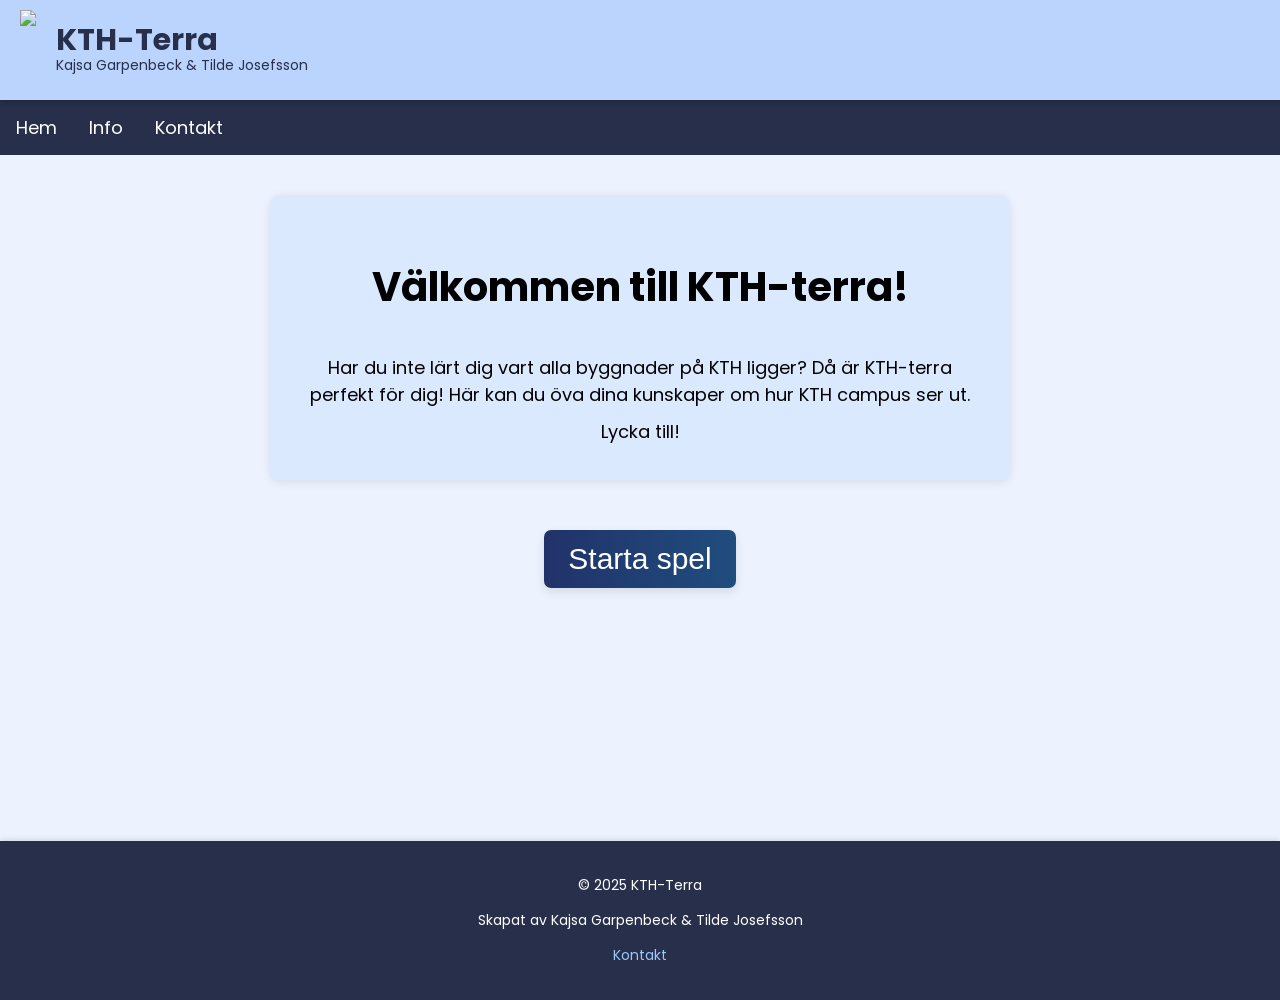
==== hem.html @ ac02c0ed "Lade till filerna index, hem, info och kontakt + cykel jpeg" ====
<!doctype html>
<html>
<head>
<meta charset="utf-8">
<title>KTH-terra</title>

<link href="https://fonts.googleapis.com/css2?family=Poppins:wght@400;600&display=swap" rel="stylesheet">

<style type="text/css">

    body {
        background-color: 	#edf3fe;
        font-family: 'Poppins', sans-serif;
        font-size: 18px;
        margin: 0;
        padding-top: 100px;
        min-height: 100vh; /* vh = viewport height */
        display: flex;
        flex-direction: column;

    }

    ul {
        list-style-type: none;
        margin: 0;
        padding: 0;
        overflow: hidden;
        background-color: #272f4b;
    }

    li {
        float: left;
    }
  
    li a {
        display: block;
        color: white;
        text-align: center;
        padding: 14px 16px;
        text-decoration: none;
    }
  
    li a:hover {
        background-color: #21213b;
    }

    .top-menu { /* Top menyn */
        position: fixed;
        top: 0;
        left: 0;
        height: 100px;
        width: 100%;
        background-color: #bbd4fe;
        display: flex;
        align-items: center;
        padding: 0 20px;
        z-index: 100; 
        box-shadow: 0 2px 5px rgba(0, 0, 0, 0.2); /* skugga för att avsilja menyn */
    }

    .top-menu h1 { /* Format för rubriker i top menyn */
        margin: 0;
        font-size: 30px;            
        line-height: 1.0;
        font-family: 'Oswald', sans-serif;
        color: #272f4b;
    }
        
    .top-menu img { /* Format för bilder i top menyn */
        height: 80px;
        margin-right: 20px;
    }

    .menu-text h1 {
        margin: 0;
        font-size: 30px;
        line-height: 1.0;
        font-family: 'Poppins', sans-serif;
        color: #272f4b;
    }
    
    .menu-text p {
        margin: 0;
        font-size: 14px;
        color: #272f4b;
    }

    .header { /* Format för rubriker*/
        padding: 10px;
        text-align: center;
        font-family: 'Poppins', sans-serif;
    }
  
    .header h1 { /* Format för rubriker med desing h1 */
        font-size: 40px;
        padding: 5px;
    }

    .header p { /* Format för brödtext */
        font-size: 18px;
        margin: 0 auto; 
        max-width: 700px;   
        text-align: center;   
        padding: 5px 5px;  
        font-family: 'Poppins', sans-serif;
    }

    .welcomeMessage {
        max-width: 700px;
        margin: 40px auto; 
        background-color: #dbe9ff; 
        padding: 20px; 
        border-radius: 10px; 
        box-shadow: 0 2px 10px rgba(0,0,0,0.1); 
        text-align: left;
    }

    #start-button {
        font-size: 30px;
        padding: 12px 24px;
        background: linear-gradient(to right, #213269, #204d7e);
        color: white;
        border: none;
        border-radius: 7px;
        cursor: pointer;
        box-shadow: 0 4px 10px rgba(0, 0, 0, 0.1);
        transition: transform 0.2s ease, box-shadow 0.2s ease;
    }
    
    #start-button:hover {
        transform: scale(1.15);
        box-shadow: 0 10px 30px rgba(0,0,0,0.15);
        background-color: #1b1f33; 
    } 

    #spel-ruta {
        width: 1000px;
        height: 700px;
        background-color: #bfdbf0;
        margin: 30px auto; /* auto = centrerad i mitten */
        border: 3px solid #272f4b; /* ram runt spelrutan */
        border-radius: 10px; /* rundande kanter */
    }

    .site-footer {
        padding: 20px;
        margin-top: auto;
        font-size: 14px;
        background-color: #272f4b;
        color: rgb(255, 255, 255);
        text-align: center;
        box-shadow: 0 -2px 5px rgba(0,0,0,0.1);
    
    }
      
    .site-footer a {
        color: #98c9f7;
        text-decoration: none;
    }
      
    /* Texten blir understrycken när den pekas på */
    .site-footer a:hover {
        text-decoration: underline;
    }
      

    /* Anpassad för mobil */
    @media screen and (max-width: 768px) { 
        .top-menu {
          flex-direction: column;
          height: auto;
          text-align: center;
        }
    }

    </style>
</head>

<body> 

  <!-- Länkar till menyn -->
    <ul>
        <li><a class="active" href="#" onclick="window.location.reload(); return false;">Hem</a></li>
        <li><a href="info.html">Info</a></li>
        <li><a href="kontakt.html">Kontakt</a></li>

    </ul>

  <!-- Top meny -->
    <div class="top-menu">
        <img src="KTH-logo.png.webp">
      <div class="menu-text">
        <h1>KTH-Terra</h1>
        <p>Kajsa Garpenbeck & Tilde Josefsson</p>
    </div>
    </div>
 
    <!-- Välkomstmeddelande -->
    <div class="welcomeMessage">
        <div class="header">
            <h1>Välkommen till KTH-terra!</h1>
            <p>Har du inte lärt dig vart alla byggnader på KTH ligger? Då är KTH-terra perfekt för dig! Här kan du öva dina kunskaper om hur KTH campus ser ut. </p>
            <p> Lycka till!</p>
        </div>
    </div>
    
    <!-- Startknapp -->
    <div class="start-container" style="text-align:center; margin-top: 10px;">
        <button id="start-button">Starta spel</button>
    </div>
   
    <div id="spel-ruta" style="display: none;"></div>

    <script src="https://cdn.jsdelivr.net/npm/phaser@3.60.0/dist/phaser.js"></script>
    <script src="Scenes/StartScene.js"></script>
    <script src="Scenes/GameScene.js"></script>
    <script src="Scenes/GameOverScene.js"></script>
    <script src="main.js" defer></script> 

    <script>
        function startGame() {
            const config = {
                type: Phaser.AUTO, /* använda phaser */
                parent: 'spel-ruta',
                scene: [StartScene, GameScene, GameOverScene], /* de olika scenerna */
                width: 1000, /* samma bredd och höjd som spelrutan */
                height: 800
            };

        }

        document.getElementById('start-button').addEventListener('click', function () {
            document.getElementById('spel-ruta').style.display = 'block';
            this.style.display = 'none'; /* göm knappet efter den har klickats på*/
            startGame(); /* använd funktionen som startar spelet */
        });

    </script>

    <!-- Footer -->
    <footer class="site-footer">
        <div class="footer-content">
          <p>&copy; 2025 KTH-Terra</p>
          <p>Skapat av Kajsa Garpenbeck & Tilde Josefsson</p></p>
          <p><a href=kontakt.html>Kontakt</a></p>
        </div>
      </footer>

</body>
</html>
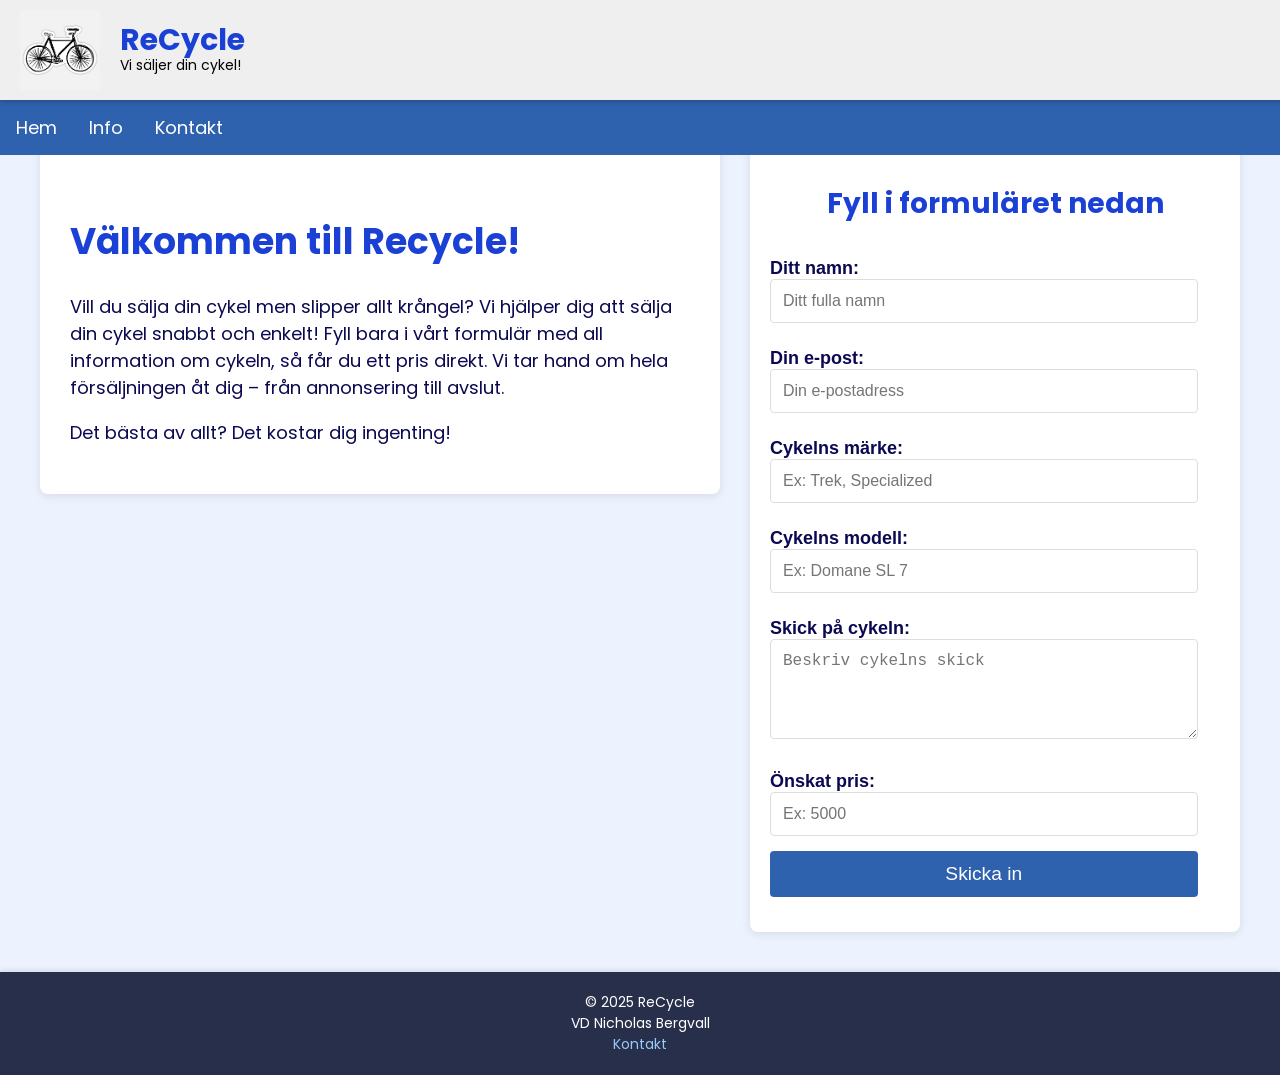
==== commit 035a0a68: "Skapade style.css och lade hela designen där, tog bort från respektive sida" ====
--- a/hem.html
+++ b/hem.html
@@ -2,247 +2,71 @@
 <html>
 <head>
 <meta charset="utf-8">
-<title>KTH-terra</title>
-
+<title>ReCycle - Vi köper din cykel</title>
 <link href="https://fonts.googleapis.com/css2?family=Poppins:wght@400;600&display=swap" rel="stylesheet">
-
-<style type="text/css">
-
-    body {
-        background-color: 	#edf3fe;
-        font-family: 'Poppins', sans-serif;
-        font-size: 18px;
-        margin: 0;
-        padding-top: 100px;
-        min-height: 100vh; /* vh = viewport height */
-        display: flex;
-        flex-direction: column;
-
-    }
-
-    ul {
-        list-style-type: none;
-        margin: 0;
-        padding: 0;
-        overflow: hidden;
-        background-color: #272f4b;
-    }
-
-    li {
-        float: left;
-    }
-  
-    li a {
-        display: block;
-        color: white;
-        text-align: center;
-        padding: 14px 16px;
-        text-decoration: none;
-    }
-  
-    li a:hover {
-        background-color: #21213b;
-    }
-
-    .top-menu { /* Top menyn */
-        position: fixed;
-        top: 0;
-        left: 0;
-        height: 100px;
-        width: 100%;
-        background-color: #bbd4fe;
-        display: flex;
-        align-items: center;
-        padding: 0 20px;
-        z-index: 100; 
-        box-shadow: 0 2px 5px rgba(0, 0, 0, 0.2); /* skugga för att avsilja menyn */
-    }
-
-    .top-menu h1 { /* Format för rubriker i top menyn */
-        margin: 0;
-        font-size: 30px;            
-        line-height: 1.0;
-        font-family: 'Oswald', sans-serif;
-        color: #272f4b;
-    }
-        
-    .top-menu img { /* Format för bilder i top menyn */
-        height: 80px;
-        margin-right: 20px;
-    }
-
-    .menu-text h1 {
-        margin: 0;
-        font-size: 30px;
-        line-height: 1.0;
-        font-family: 'Poppins', sans-serif;
-        color: #272f4b;
-    }
-    
-    .menu-text p {
-        margin: 0;
-        font-size: 14px;
-        color: #272f4b;
-    }
-
-    .header { /* Format för rubriker*/
-        padding: 10px;
-        text-align: center;
-        font-family: 'Poppins', sans-serif;
-    }
-  
-    .header h1 { /* Format för rubriker med desing h1 */
-        font-size: 40px;
-        padding: 5px;
-    }
-
-    .header p { /* Format för brödtext */
-        font-size: 18px;
-        margin: 0 auto; 
-        max-width: 700px;   
-        text-align: center;   
-        padding: 5px 5px;  
-        font-family: 'Poppins', sans-serif;
-    }
-
-    .welcomeMessage {
-        max-width: 700px;
-        margin: 40px auto; 
-        background-color: #dbe9ff; 
-        padding: 20px; 
-        border-radius: 10px; 
-        box-shadow: 0 2px 10px rgba(0,0,0,0.1); 
-        text-align: left;
-    }
-
-    #start-button {
-        font-size: 30px;
-        padding: 12px 24px;
-        background: linear-gradient(to right, #213269, #204d7e);
-        color: white;
-        border: none;
-        border-radius: 7px;
-        cursor: pointer;
-        box-shadow: 0 4px 10px rgba(0, 0, 0, 0.1);
-        transition: transform 0.2s ease, box-shadow 0.2s ease;
-    }
-    
-    #start-button:hover {
-        transform: scale(1.15);
-        box-shadow: 0 10px 30px rgba(0,0,0,0.15);
-        background-color: #1b1f33; 
-    } 
-
-    #spel-ruta {
-        width: 1000px;
-        height: 700px;
-        background-color: #bfdbf0;
-        margin: 30px auto; /* auto = centrerad i mitten */
-        border: 3px solid #272f4b; /* ram runt spelrutan */
-        border-radius: 10px; /* rundande kanter */
-    }
-
-    .site-footer {
-        padding: 20px;
-        margin-top: auto;
-        font-size: 14px;
-        background-color: #272f4b;
-        color: rgb(255, 255, 255);
-        text-align: center;
-        box-shadow: 0 -2px 5px rgba(0,0,0,0.1);
-    
-    }
-      
-    .site-footer a {
-        color: #98c9f7;
-        text-decoration: none;
-    }
-      
-    /* Texten blir understrycken när den pekas på */
-    .site-footer a:hover {
-        text-decoration: underline;
-    }
-      
-
-    /* Anpassad för mobil */
-    @media screen and (max-width: 768px) { 
-        .top-menu {
-          flex-direction: column;
-          height: auto;
-          text-align: center;
-        }
-    }
-
-    </style>
+<link rel="stylesheet" href="style.css">
 </head>
-
 <body> 
 
-  <!-- Länkar till menyn -->
-    <ul>
-        <li><a class="active" href="#" onclick="window.location.reload(); return false;">Hem</a></li>
+  <ul>
+        <li><a class="active" href="index.html">Hem</a></li>
         <li><a href="info.html">Info</a></li>
         <li><a href="kontakt.html">Kontakt</a></li>
-
     </ul>
 
-  <!-- Top meny -->
-    <div class="top-menu">
-        <img src="KTH-logo.png.webp">
-      <div class="menu-text">
-        <h1>KTH-Terra</h1>
-        <p>Kajsa Garpenbeck & Tilde Josefsson</p>
+ <div class="top-menu">
+    <img src="cykel.jpeg" alt="Cykelbild" onclick="refreshPage()" style="cursor: pointer;">
+    <div class="menu-text">
+        <h1>ReCycle</h1>
+        <p>Vi säljer din cykel!</p>
     </div>
-    </div>
+</div>
+
+<script>
+    function refreshPage() {
+        // Går till index.html
+        window.location.href = 'index.html';
+    }
+</script>
  
-    <!-- Välkomstmeddelande -->
+    <div class="content-wrapper">
     <div class="welcomeMessage">
-        <div class="header">
-            <h1>Välkommen till KTH-terra!</h1>
-            <p>Har du inte lärt dig vart alla byggnader på KTH ligger? Då är KTH-terra perfekt för dig! Här kan du öva dina kunskaper om hur KTH campus ser ut. </p>
-            <p> Lycka till!</p>
-        </div>
+      <h1>Välkommen till Recycle!</h1>
+      <p>Vill du sälja din cykel men slipper allt krångel? Vi hjälper dig att sälja din cykel snabbt och enkelt! Fyll bara i vårt formulär med all information om cykeln, så får du ett pris direkt. Vi tar hand om hela försäljningen åt dig – från annonsering till avslut.</p>
+      <p>Det bästa av allt? Det kostar dig ingenting!</p>
     </div>
     
-    <!-- Startknapp -->
-    <div class="start-container" style="text-align:center; margin-top: 10px;">
-        <button id="start-button">Starta spel</button>
+      <div class="form-container">
+      <h2>Fyll i formuläret nedan</h2>
+      <form action="https://formspree.io/f/myform" method="POST">
+        <label for="name">Ditt namn:</label>
+        <input type="text" id="name" name="name" required placeholder="Ditt fulla namn">
+
+        <label for="email">Din e-post:</label>
+        <input type="email" id="email" name="email" required placeholder="Din e-postadress">
+
+        <label for="cykel-märke">Cykelns märke:</label>
+        <input type="text" id="cykel-märke" name="cykel-märke" required placeholder="Ex: Trek, Specialized">
+
+        <label for="cykel-modell">Cykelns modell:</label>
+        <input type="text" id="cykel-modell" name="cykel-modell" required placeholder="Ex: Domane SL 7">
+
+        <label for="skick">Skick på cykeln:</label>
+        <textarea id="skick" name="skick" required placeholder="Beskriv cykelns skick"></textarea>
+
+        <label for="pris">Önskat pris:</label>
+        <input type="number" id="pris" name="pris" required placeholder="Ex: 5000">
+
+        <button type="submit">Skicka in</button>
+      </form>
     </div>
-   
-    <div id="spel-ruta" style="display: none;"></div>
+  </div>
 
-    <script src="https://cdn.jsdelivr.net/npm/phaser@3.60.0/dist/phaser.js"></script>
-    <script src="Scenes/StartScene.js"></script>
-    <script src="Scenes/GameScene.js"></script>
-    <script src="Scenes/GameOverScene.js"></script>
-    <script src="main.js" defer></script> 
-
-    <script>
-        function startGame() {
-            const config = {
-                type: Phaser.AUTO, /* använda phaser */
-                parent: 'spel-ruta',
-                scene: [StartScene, GameScene, GameOverScene], /* de olika scenerna */
-                width: 1000, /* samma bredd och höjd som spelrutan */
-                height: 800
-            };
-
-        }
-
-        document.getElementById('start-button').addEventListener('click', function () {
-            document.getElementById('spel-ruta').style.display = 'block';
-            this.style.display = 'none'; /* göm knappet efter den har klickats på*/
-            startGame(); /* använd funktionen som startar spelet */
-        });
-
-    </script>
-
-    <!-- Footer -->
     <footer class="site-footer">
         <div class="footer-content">
-          <p>&copy; 2025 KTH-Terra</p>
-          <p>Skapat av Kajsa Garpenbeck & Tilde Josefsson</p></p>
-          <p><a href=kontakt.html>Kontakt</a></p>
+          <p>&copy; 2025 ReCycle</p>
+          <p>VD Nicholas Bergvall</p>
+          <p><a href="kontakt.html">Kontakt</a></p>
         </div>
       </footer>
 
--- a/style.css
+++ b/style.css
@@ -0,0 +1,249 @@
+/* Lägg denna CSS i en separat fil, t.ex. 'styles.css',
+   och länka till den i alla dina HTML-sidor. */
+
+body {
+    background-color:   #edf3fe; /* Ljusblå bakgrund */
+    font-size: 18px;
+    margin: 0;
+    padding-top: 100px;
+    min-height: 100vh;
+    display: flex;
+    flex-direction: column;
+    font-family: 'Poppins', sans-serif; /* Använd Poppins som huvudfont */
+    color: rgb(12, 9, 83); /* Mörkblå/nästan svart textfärg */
+}
+
+/* --- Navigation & Header --- */
+
+/* Menylista */
+ul {
+    list-style-type: none;
+    margin: 0;
+    padding: 0;
+    overflow: hidden;
+    background-color: #2f62ae; /* Mellanblå menybakgrund */
+    position: fixed; /* Håll menyknapparna synliga */
+    top: 100px;
+    left: 0;
+    width: 100%;
+    z-index: 100;
+}
+
+li {
+    float: left;
+}
+
+li a {
+    display: block;
+    color: white;
+    text-align: center;
+    padding: 14px 16px;
+    text-decoration: none;
+    font-family: 'Poppins', sans-serif;
+}
+
+li a:hover {
+    background-color: #70aee0; /* Ljusare blå hover */
+}
+
+/* Toppmeny (Logotyp och titel) */
+.top-menu {
+    position: fixed;
+    top: 0;
+    left: 0;
+    height: 100px;
+    width: 100%;
+    background-color: #efeff0; /* Ljusgrå bakgrund */
+    display: flex;
+    align-items: center;
+    justify-content: flex-start;
+    padding: 0 20px;
+    z-index: 200; /* Högre än UL för att vara överst */
+    box-shadow: 0 2px 5px rgba(0, 0, 0, 0.2);
+}
+
+.top-menu img {
+    height: 80px;
+    margin-right: 20px;
+}
+
+.menu-text h1 {
+    margin: 0;
+    font-size: 30px;
+    line-height: 1.0;
+    font-family: 'Poppins', sans-serif;
+    color: #1b40d6; /* Mörkblå titel */
+}
+
+.menu-text p {
+    margin: 0;
+    font-size: 14px;
+    color: #000000;
+}
+
+/* --- Huvudinnehåll --- */
+
+h1, h2 {
+    font-family: 'Poppins', sans-serif;
+    color: #1b40d6;
+}
+
+h2 {
+    font-size: 28px;
+    text-align: center;
+}
+
+p {
+    font-size: 18px;
+    text-align: left; /* Återställer texten till vänster för läsbarhet */
+}
+
+
+.header h1 { /* Större rubrik på hemsidan */
+    font-size: 40px;
+    padding: 5px;
+}
+
+/* Välkomst/Info/Kontakt-rutor */
+.welcomeMessage, .instructions, .contact {
+    max-width: 700px;
+    margin: 100px auto; 
+    background-color: #ffffff; /* Ren vit bakgrund för rutor */
+    padding: 30px; 
+    padding-top: 50px;
+    box-shadow: 0 2px 10px #0000001a; 
+    text-align: left;
+    border-radius: 8px; /* Lägger till rundade hörn */
+}
+
+/* --- Formulär (Endast index.html) --- */
+
+.content-wrapper { /* Container för welcomeMessage och form */
+    display: flex;
+    justify-content: space-between;
+    align-items: flex-start;
+    max-width: 1200px;
+    margin: 40px auto; /* Centrera hela innehållswrappern */
+}
+
+.welcomeMessage {
+    flex: 1; /* Låter meddelandet ta plats */
+    margin: 0; /* Tar bort auto margin härifrån för att kontrollera layouten */
+}
+
+.form-container {
+    width: 450px; /* Definierad bredd för formuläret */
+    background-color: #fff;
+    padding: 20px;
+    box-shadow: 0 2px 10px rgba(0,0,0,0.1); 
+    border-radius: 8px;
+    margin-left: 30px;
+    display: flex;
+    flex-direction: column; 
+}
+
+label {
+    margin-top: 10px;
+    display: block; /* Säkerställer att label tar upp en hel rad */
+    font-weight: 600;
+}
+
+input, textarea, button {
+    width: 95%; 
+    padding: 12px;
+    margin-bottom: 15px; 
+    border: 1px solid #ddd;
+    border-radius: 4px;
+    font-size: 1rem;
+    box-sizing: border-box; /* Viktigt! Inkluderar padding i bredden */
+}
+
+textarea {
+   height: 100px;
+}
+
+button {
+    background-color: #2f62ae; /* Matchar menyns färg */
+    color: white;
+    border: none;
+    cursor: pointer;
+    font-size: 1.2rem;
+    transition: background-color 0.3s ease;
+}
+
+button:hover {
+    background-color: #1b40d6; /* Mörkare blå hover */
+}
+
+/* --- Footer --- */
+
+/* STEG 1: Behåll text-align på huvudfootern */
+.site-footer {
+    padding: 20px;
+    margin-top: auto;
+    background-color: #272f4b;
+    box-shadow: 0 -2px 5px rgba(0,0,0,0.1);
+}
+
+/* STEG 2: Använd Flexbox på innehålls-wrappern */
+.site-footer .footer-content {
+    /* Nya regler för att garantera centrering av innehållet */
+    display: flex;
+    flex-direction: column; /* Ställ in att innehållet ska läggas på höjden (ovanför varandra) */
+    align-items: center;    /* Centrerar innehållet horisontellt i mitten */
+    width: 100%;            /* Säkerställer att wrappern tar upp hela bredden */
+}
+
+.site-footer .footer-content p {
+    margin: 0; /* Tar bort webbläsarens standardmarginal på p-taggar */
+    font-size: 14px;
+    color: rgb(255, 255, 255);
+    text-align: center; /* För att centrera enstaka textrader */
+}
+  
+.site-footer a {
+    color: #98c9f7;
+    text-decoration: none;
+}
+  
+.site-footer a:hover {
+    text-decoration: underline;
+}
+  
+
+/* --- Media Queries --- */
+
+@media screen and (max-width: 1000px) {
+    /* Ändra från flex till block för formuläret på mindre skärmar */
+    .content-wrapper {
+        flex-direction: column;
+        align-items: center;
+        max-width: 90%;
+    }
+    .form-container {
+        margin: 30px 0 0 0; /* Centrera formuläret */
+        width: 90%;
+    }
+    .welcomeMessage {
+        width: 90%;
+        margin: 0;
+    }
+}
+
+@media screen and (max-width: 768px) { 
+    .top-menu {
+      height: 80px;
+    }
+    .top-menu img {
+        height: 60px;
+    }
+    .top-menu h1 {
+        font-size: 24px;
+    }
+    body {
+        padding-top: 80px; /* Justera padding för att rymma den mindre top-menyn */
+    }
+    ul {
+        top: 80px; /* Justera positionen för navigeringsmenyn */
+    }
+}
